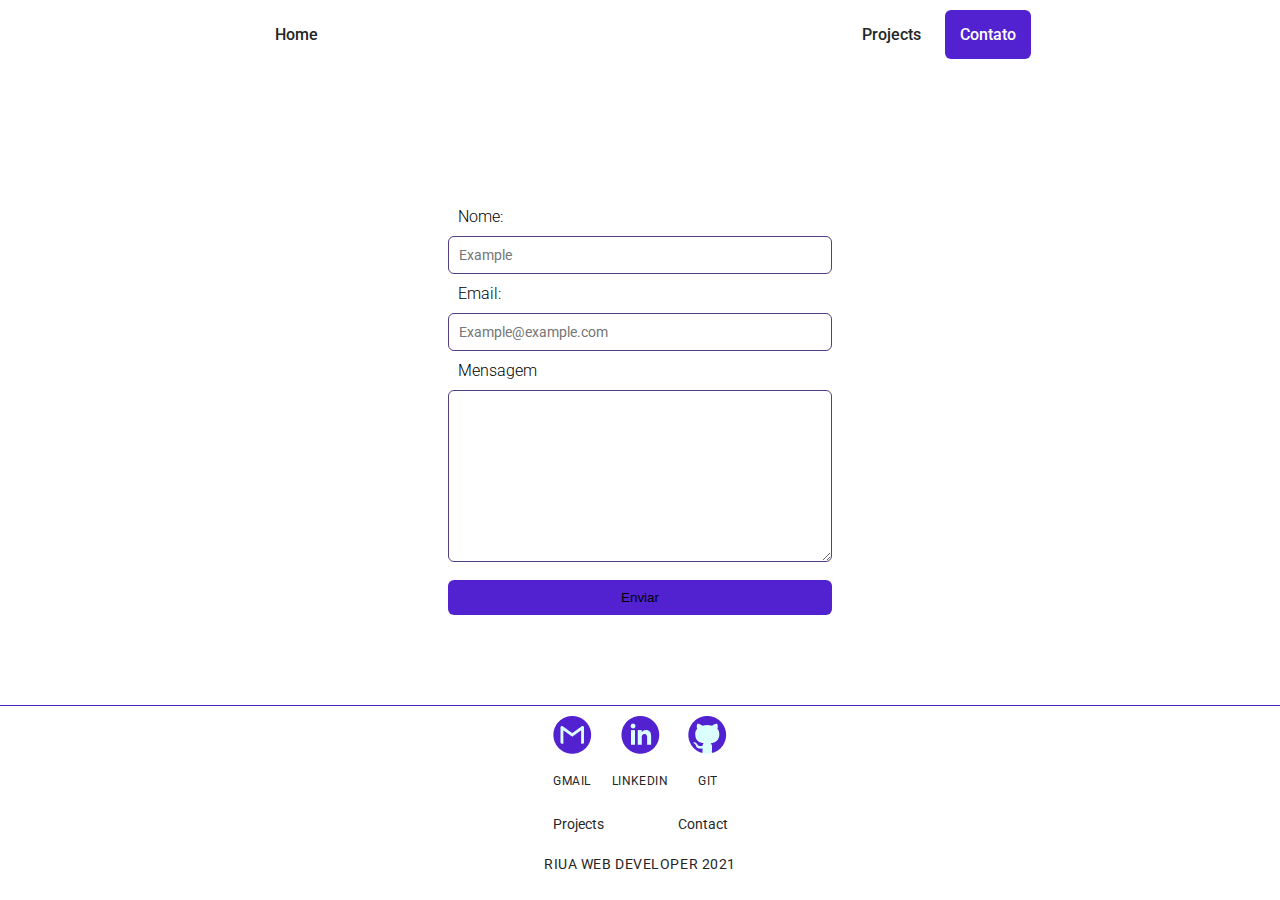
==== contato.html @ 9fb13c7f "second commit" ====
<!DOCTYPE html>
<html lang="en">

<head>
    <meta charset="UTF-8">
    <meta http-equiv="X-UA-Compatible" content="IE=edge">
    <meta name="viewport" content="width=device-width, initial-scale=1.0">
    <title>Ruan Victor | Contato</title>
    <link rel="icon" href="/assets/img/curriculum_vitae_paper_document_icon_219507.ico" />
    <link href="https://fonts.googleapis.com/css2?family=Roboto:wght@300;400;500;700;900&display=swap" rel="stylesheet">
    <link rel="stylesheet" href="/css/contato.css">
</head>

<body>
    <header>
        <a href="index.html">Home</a>
        <div class="side">
            <a href="projetos.html">Projects</a>
            <a href="contato.html" id="contato">Contato</a>
        </div>
    </header>
    <main>
        <div class="form">
            <form action="" method="" onsubmit="window.location.href='formulário.html';">
                <label for="Name">Nome:</label>
                <input type="text" name="name" id="Name" placeholder="Example">
                <label for="Email">Email:</label>
                <input type="email" name="email-input" id="Email" placeholder="Example@example.com">
                <p>Input required</p>
                <label for="Message">Mensagem</label>
                <textarea name="mensagem" id="Message" cols="30" rows="10" maxlength="2000"></textarea>
                <button onclick="Enviar();">Enviar</button>
            </form>
        </div>
    </main>
    <footer>
        <div class="footer-1">
            <div class="social">
                <div class="gmail">
                    <a href="#"><img src="/assets/img/icon-face.png" alt=""></a>
                    <p>GMAIL</p>
                </div>
                <div class="linkedin">
                    <a href="#"><img src="/assets/img/icon-din.png" alt=""></a>
                    <p>Linkedin</p>
                </div>
                <div class="git">
                    <a href="#"><img src="/assets/img/icon git.png" alt=""></a>
                    <p>Git</p>
                </div>
            </div>
            <div class="navs">
                <a href="projetos.html">Projects</a>
                <a href="contato.html">Contact</a>
            </div>
            <p>RIUA WEB DEVELOPER 2021</p>
        </div>
    </footer>
</body>

</html>
---- css/contato.css ----
* {
  margin: 0;
  padding: 0;
  box-sizing: border-box;
  text-decoration: none;
  list-style: none;
}

:root {
  --text-color-1: #1f2626;
  --text-color-2: #5222d0;
  --text-color-white: #fff;
  --text-color-black: #000;
}

header {
  display: flex;
  justify-content: space-around;
  align-items: center;
}
header a {
  font-family: "Roboto", sans-serif;
  font-weight: 500;
  color: var(--text-color-1);
  padding: 25px;
}
header .side a {
  font-family: "Roboto", sans-serif;
  font-weight: 500;
  color: var(--text-color-1);
  padding: 20px;
}
header .side #contato {
  background-color: var(--text-color-2);
  padding: 15px;
  border-radius: 6px;
  color: var(--text-color-white);
}
header .side #contato:hover {
  opacity: 0.9;
}

.form {
  margin-top: 10%;
  margin-left: 35%;
  margin-right: 35%;
}

form {
  display: flex;
  flex-direction: column;
  justify-content: flex-start;
  align-items: flex-start;
}
form label {
  font-family: "Roboto", sans-serif;
  font-weight: 300;
  padding: 10px;
}
form input {
  width: 100%;
  border: 1px solid #534084;
  border-radius: 6px;
  padding: 10px;
  outline: none;
  font-family: "Roboto", sans-serif;
  font-weight: 400;
  font-size: 14px;
}
form p {
  display: none;
}
form textarea {
  border: 1px solid #534084;
  border-radius: 6px;
  font-family: "Roboto", sans-serif;
  font-weight: 400;
  width: 100%;
  outline: 0;
  padding: 10px;
}
form button {
  width: 100%;
  margin-top: 2vh;
  padding: 10px;
  background: #5222d0;
  border-radius: 6px;
  border: 0;
  outline: 0;
}

.footer-1 {
  margin-top: 10vh;
  display: flex;
  align-items: center;
  justify-content: center;
  flex-direction: column;
  border-top: 1px solid #5222d0;
}
.footer-1 .social {
  display: flex;
}
.footer-1 .social .gmail {
  text-align: center;
  padding: 10px;
}
.footer-1 .social .gmail p {
  font-family: "Roboto", sans-serif;
  font-style: normal;
  font-weight: 400;
  font-size: 12px;
  line-height: 11px;
  color: var(--text-color-1);
  text-transform: uppercase;
}
.footer-1 .social .linkedin {
  text-align: center;
  padding: 10px;
}
.footer-1 .social .linkedin p {
  font-family: "Roboto", sans-serif;
  font-style: normal;
  font-weight: 400;
  font-size: 12px;
  line-height: 11px;
  color: var(--text-color-1);
  text-transform: uppercase;
}
.footer-1 .social .git {
  text-align: center;
  padding: 10px;
}
.footer-1 .social .git p {
  font-family: "Roboto", sans-serif;
  font-style: normal;
  font-weight: 400;
  font-size: 12px;
  line-height: 11px;
  color: var(--text-color-1);
  text-transform: uppercase;
}
.footer-1 .navs {
  margin-top: 2vh;
}
.footer-1 .navs a {
  font-family: "Roboto", sans-serif;
  font-style: normal;
  font-weight: 400;
  font-size: 14px;
  line-height: 17px;
  color: var(--text-color-1);
  padding: 5px 35px;
}
.footer-1 .navs a:hover {
  color: var(--text-color-2);
}
.footer-1 .navs a:visited {
  color: var(--text-color-1);
}
.footer-1 p {
  font-family: "Roboto", sans-serif;
  font-style: normal;
  font-weight: 400;
  font-size: 14px;
  line-height: 26px;
  letter-spacing: 0.04em;
  color: var(--text-color-1);
  margin-top: 2vh;
}

@media screen and (max-width: 600px) {
  .form {
    margin: 50px;
    padding-top: 100px;
  }
}

/*# sourceMappingURL=contato.css.map */
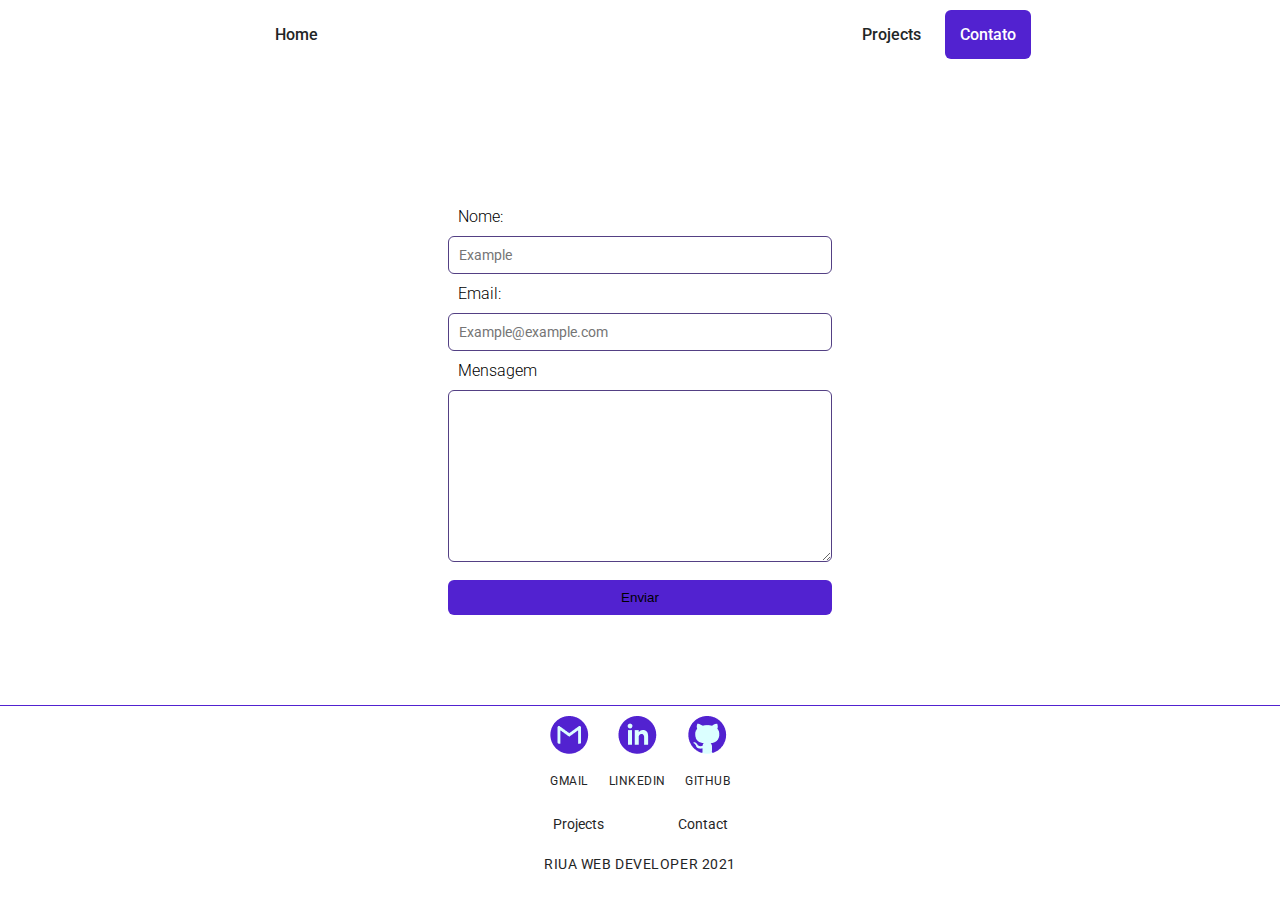
==== commit 073bb27b: "Link do github no footer" ====
--- a/contato.html
+++ b/contato.html
@@ -45,8 +45,8 @@
                     <p>Linkedin</p>
                 </div>
                 <div class="git">
-                    <a href="#"><img src="/assets/img/icon git.png" alt=""></a>
-                    <p>Git</p>
+                    <a href="https://github.com/Ruanv123" target="__Blank"><img src="/assets/img/icon git.png" alt=""></a>
+                    <p>GitHub</p>
                 </div>
             </div>
             <div class="navs">
--- a/css/contato.css
+++ b/css/contato.css
@@ -11,6 +11,14 @@
   --text-color-2: #5222d0;
   --text-color-white: #fff;
   --text-color-black: #000;
+}
+
+body::-webkit-scrollbar {
+  width: 6px;
+}
+
+body::-webkit-scrollbar-thumb {
+  background-color: var(--text-color-2);
 }
 
 header {
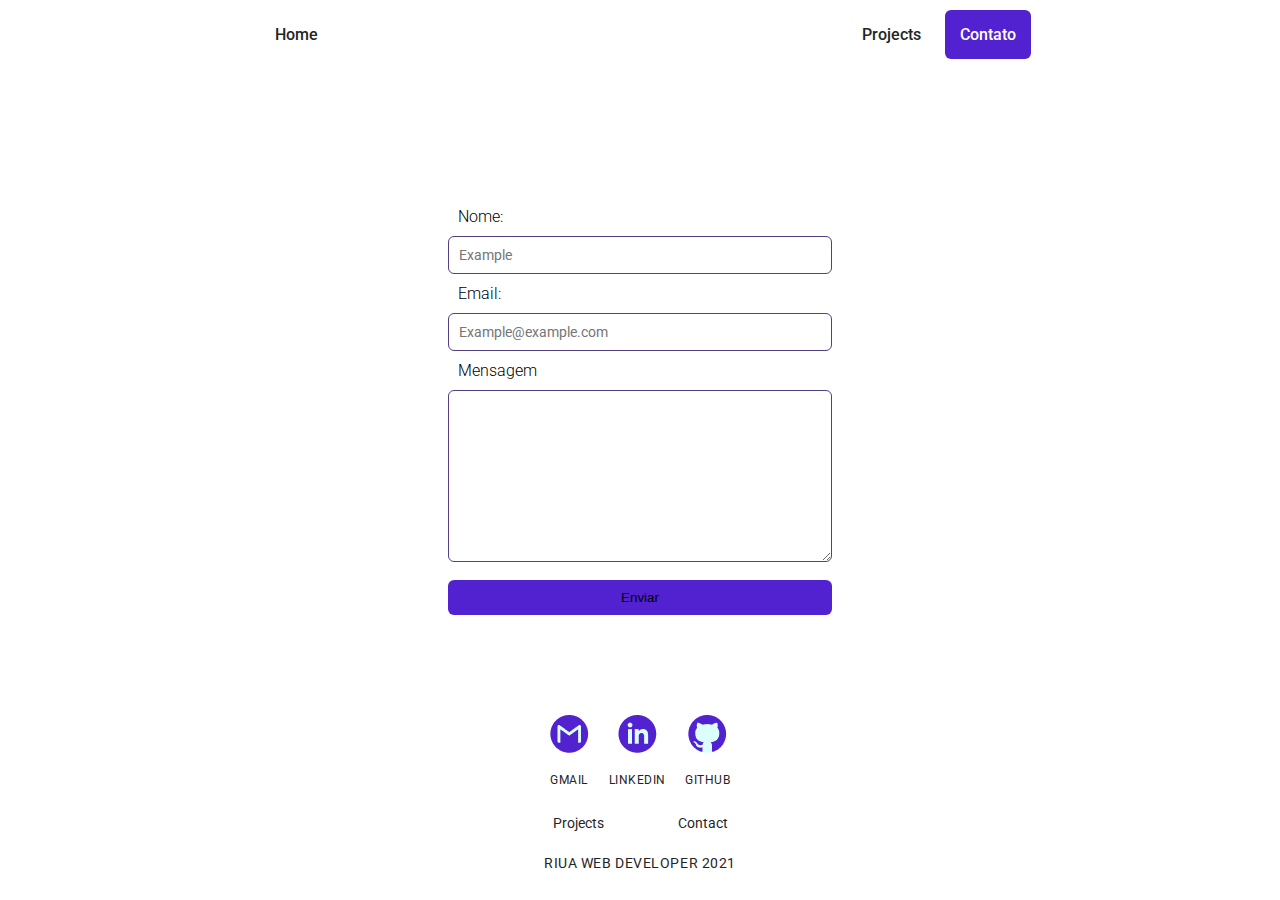
==== commit 67cd4d7c: "remoção do php e configuracao do formspree" ====
--- a/contato.html
+++ b/contato.html
@@ -21,7 +21,7 @@
     </header>
     <main>
         <div class="form">
-            <form action="" method="" onsubmit="window.location.href='formulário.html';">
+            <form action="https://formspree.io/f/xpzbengb" method="POST">
                 <label for="Name">Nome:</label>
                 <input type="text" name="name" id="Name" placeholder="Example">
                 <label for="Email">Email:</label>
@@ -45,7 +45,8 @@
                     <p>Linkedin</p>
                 </div>
                 <div class="git">
-                    <a href="https://github.com/Ruanv123" target="__Blank"><img src="/assets/img/icon git.png" alt=""></a>
+                    <a href="https://github.com/Ruanv123" target="__Blank"><img src="/assets/img/icon git.png"
+                            alt=""></a>
                     <p>GitHub</p>
                 </div>
             </div>
--- a/css/contato.css
+++ b/css/contato.css
@@ -103,7 +103,6 @@
   align-items: center;
   justify-content: center;
   flex-direction: column;
-  border-top: 1px solid #5222d0;
 }
 .footer-1 .social {
   display: flex;
